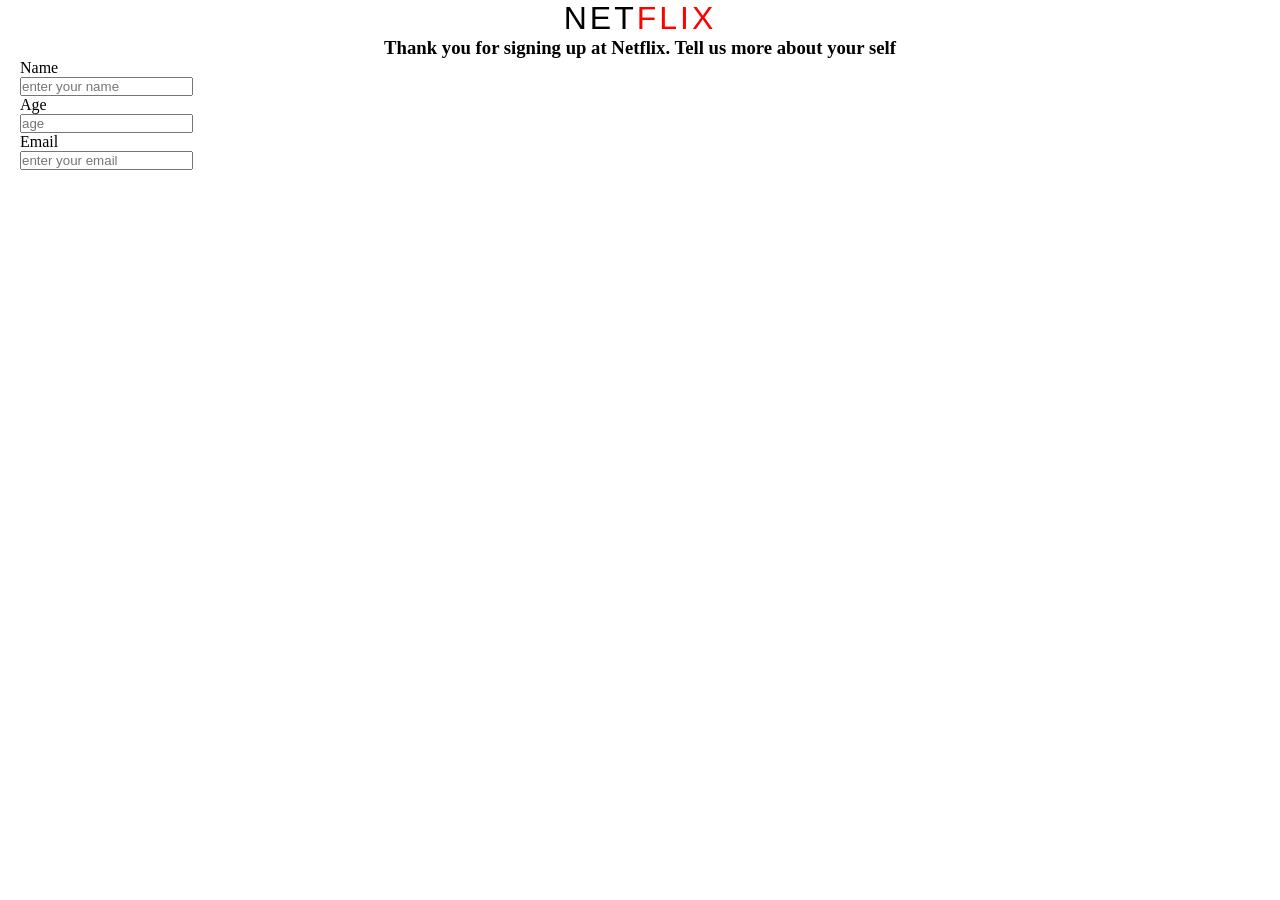
==== index.html @ d2712446 "goes on" ====
<!DOCTYPE html>
<html lang="en">
<head>
    <meta charset="UTF-8">
    <meta name="viewport" content="width=device-width, initial-scale=1.0">
    <link rel="stylesheet" href="style.css">
    <title>Survey Form</title>
</head>
<body>
    <div class="container">
        <header>
            <h1 id="title">NET<span>FLIX</span></h1>
            <h3 id="description">Thank you for signing up at Netflix. Tell us more about your self</h3>
        </header>
        <div class="survey_form">
            <form action="result.html"></form>
            <div class="input-box">
                <label for="name">Name</label>
                <br>
                <input type="text" name="Name" placeholder="enter your name" id="name">
            </div>

            <div class="input-box">
                <label for="age">Age</label>
                <br>
                <input type="number" name="Age" placeholder="age" id="age">
            </div>

            <div class="input-box">
                <label for="email">Email</label>
                <br>
                <input type="email" name="Email" placeholder="enter your email" id="email">
            </div>

        </div>

    </div>
    
</body>
</html>
---- style.css ----
@import url('https://fonts.googleapis.com/css2?family=Bowlby+One+SC&display=swap')url('https://fonts.googleapis.com/css2?family=Sorts+Mill+Goudy:ital@0;1&display=swap');

*{
    margin: 0;
    padding: 0;
    box-sizing: border-box;
}

body{
    background-color: url(image/background_image (1).jpg);
    
}

.container{
    background-color: rgba(red, green, blue, alpha);
    max-width: 1240px;

    margin: auto;
}

header{
    text-align: center;
}

#title{
    font-family: "Bowlby One SC", sans-serif;
    font-weight: 400;
    letter-spacing: 3px;
}

span{
    color: red;
}

#description{
    font-family: "Sorts Mill Goudy", serif;
    font-weight: 700;
}
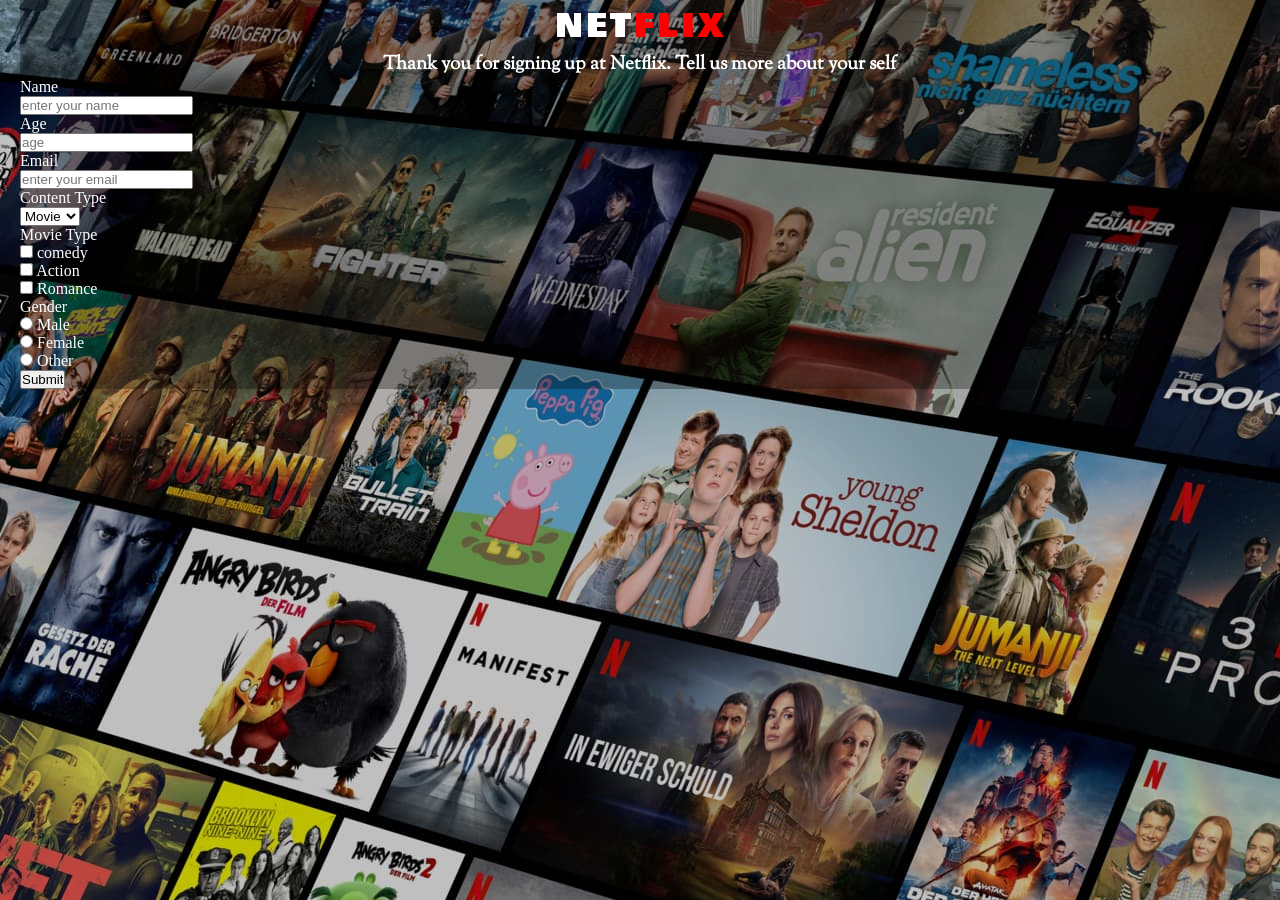
==== commit 8a002c8c: "add submit" ====
--- a/index.html
+++ b/index.html
@@ -13,7 +13,7 @@
             <h3 id="description">Thank you for signing up at Netflix. Tell us more about your self</h3>
         </header>
         <div class="survey_form">
-            <form action="result.html"></form>
+            <form action="result.html">
             <div class="input-box">
                 <label for="name">Name</label>
                 <br>
@@ -32,6 +32,49 @@
                 <input type="email" name="Email" placeholder="enter your email" id="email">
             </div>
 
+            <div class="input-box">
+                <label for="content">Content Type</label>
+                <br>
+                <select name="Content" id="content">
+                    <option value="Movie">Movie</option>
+                    <option value="Series">Series</option>
+                </select>
+            </div>
+
+            <div class="input-box">
+                <label for="">Movie Type</label>
+                <br>
+                
+                <input type="checkbox" name="Movie Type1" id="comedy" value="comedy">
+                <label for="comedy">comedy</label>
+                <br>
+
+                <input type="checkbox" name="Movie Type2" id="action" value="action">
+                <label for="action">Action</label>
+                <br>
+
+                <input type="checkbox" name="Movie Type3" id="romance" value="romance">
+                <label for="romance">Romance</label>
+            </div>
+
+            <div class="input-box">
+                <label for="">Gender</label>
+                <br>
+
+                <input type="radio" name="gender" id="male" value="Male">
+                <label for="male">Male</label>
+                <br>
+                <input type="radio" name="gender" id="female" value="Female">
+                <label for="female">Female</label>
+                <br>
+                <input type="radio" name="gender" id="other" value="Other">
+                <label for="other">Other</label>
+            </div>
+
+            <input type="submit" value="Submit">
+
+        </form>
+
         </div>
 
     </div>
--- a/style.css
+++ b/style.css
@@ -1,35 +1,35 @@
-@import url('https://fonts.googleapis.com/css2?family=Bowlby+One+SC&display=swap')url('https://fonts.googleapis.com/css2?family=Sorts+Mill+Goudy:ital@0;1&display=swap');
+@import url('https://fonts.googleapis.com/css2?family=Bowlby+One&family=Sorts+Mill+Goudy:ital@0;1&display=swap');
+
 
 *{
-    margin: 0;
-    padding: 0;
+    margin:0;
+    padding:0;
     box-sizing: border-box;
 }
 
 body{
-    background-color: url(image/background_image (1).jpg);
-    
+    background-image: url(./images/background_image\ \(1\).jpg);
+    color:white;
 }
 
 .container{
-    background-color: rgba(red, green, blue, alpha);
+    background-color: rgba(0, 0, 0,0.3);
     max-width: 1240px;
-
-    margin: auto;
+    
+    margin:auto;
 }
-
 header{
     text-align: center;
 }
 
 #title{
-    font-family: "Bowlby One SC", sans-serif;
+    font-family: "Bowlby One", sans-serif;
     font-weight: 400;
     letter-spacing: 3px;
 }
 
 span{
-    color: red;
+    color:red;
 }
 
 #description{
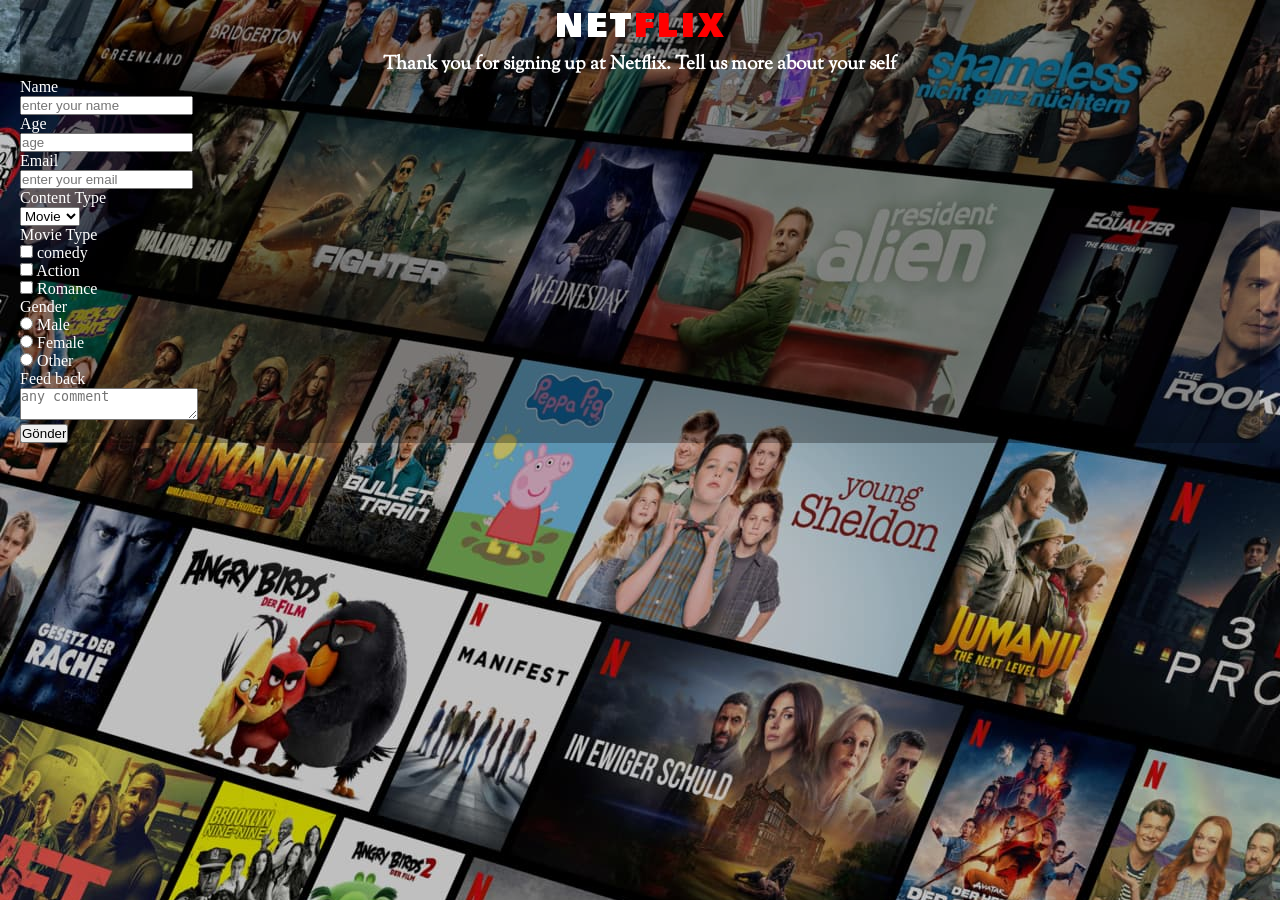
==== commit d7723a63: "add form" ====
--- a/index.html
+++ b/index.html
@@ -71,7 +71,14 @@
                 <label for="other">Other</label>
             </div>
 
-            <input type="submit" value="Submit">
+            <div class="input-box">
+                <label for="feedback">Feed back</label>
+                <br>
+                <textarea name="Feedback" id="feedback" placeholder="any comment"></textarea>
+            </div>
+            <div class="form_submit">
+                <input type="submit" value="Gönder" class="form-button">
+            </div>
 
         </form>
 
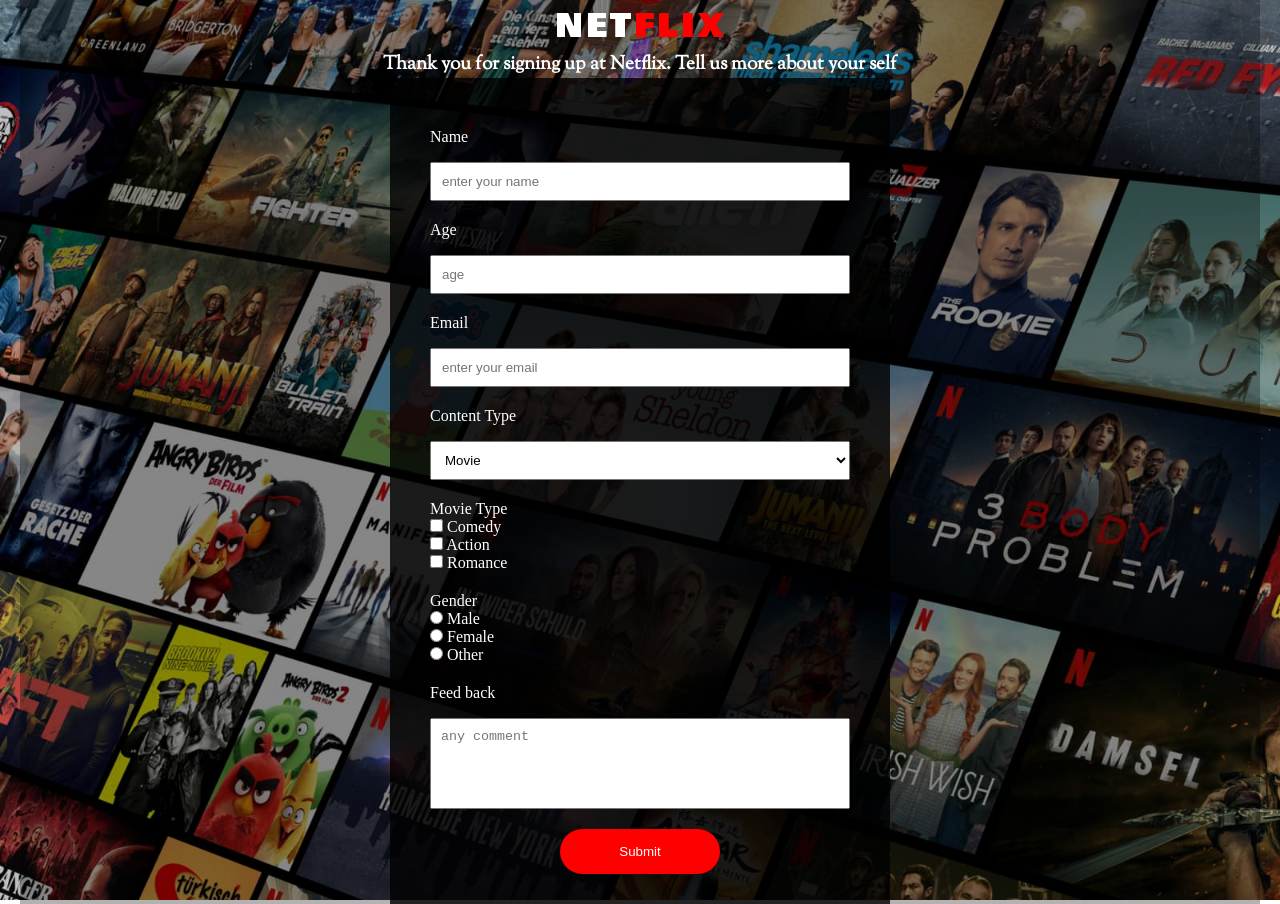
==== commit e4c1071e: "add commit" ====
--- a/index.html
+++ b/index.html
@@ -1,90 +1,117 @@
 <!DOCTYPE html>
 <html lang="en">
-<head>
-    <meta charset="UTF-8">
-    <meta name="viewport" content="width=device-width, initial-scale=1.0">
-    <link rel="stylesheet" href="style.css">
+  <head>
+    <meta charset="UTF-8" />
+    <meta name="viewport" content="width=device-width, initial-scale=1.0" />
+    <link rel="stylesheet" href="style.css" />
     <title>Survey Form</title>
-</head>
-<body>
+  </head>
+  <body>
     <div class="container">
-        <header>
-            <h1 id="title">NET<span>FLIX</span></h1>
-            <h3 id="description">Thank you for signing up at Netflix. Tell us more about your self</h3>
-        </header>
-        <div class="survey_form">
-            <form action="result.html">
-            <div class="input-box">
-                <label for="name">Name</label>
-                <br>
-                <input type="text" name="Name" placeholder="enter your name" id="name">
-            </div>
+      <header>
+        <h1 id="title">NET<span>FLIX</span></h1>
+        <h3 id="description">
+          Thank you for signing up at Netflix. Tell us more about your self
+        </h3>
+      </header>
+      <div class="survey_form">
+        <form action="result.html">
+          <div class="input-box">
+            <label for="name">Name</label>
+            <br />
+            <input
+              type="text"
+              name="Name"
+              placeholder="enter your name"
+              id="name" required
+            />
+          </div>
 
-            <div class="input-box">
-                <label for="age">Age</label>
-                <br>
-                <input type="number" name="Age" placeholder="age" id="age">
-            </div>
+          <div class="input-box">
+            <label for="age">Age</label>
+            <br />
+            <input type="number" name="Age" placeholder="age" id="age" required />
+          </div>
 
-            <div class="input-box">
-                <label for="email">Email</label>
-                <br>
-                <input type="email" name="Email" placeholder="enter your email" id="email">
-            </div>
+          <div class="input-box">
+            <label for="email">Email</label>
+            <br />
+            <input
+              type="email"
+              name="Email"
+              placeholder="enter your email"
+              id="email" required
+            />
+          </div>
 
-            <div class="input-box">
-                <label for="content">Content Type</label>
-                <br>
-                <select name="Content" id="content">
-                    <option value="Movie">Movie</option>
-                    <option value="Series">Series</option>
-                </select>
-            </div>
+          <div class="input-box">
+            <label for="content">Content Type</label>
+            <br />
+            <select name="Content" id="content">
+              <option value="Movie">Movie</option>
+              <option value="Series">Series</option>
+            </select>
+          </div>
 
-            <div class="input-box">
-                <label for="">Movie Type</label>
-                <br>
-                
-                <input type="checkbox" name="Movie Type1" id="comedy" value="comedy">
-                <label for="comedy">comedy</label>
-                <br>
+          <div class="input-box">
+            <label for="">Movie Type</label>
+            <br />
 
-                <input type="checkbox" name="Movie Type2" id="action" value="action">
-                <label for="action">Action</label>
-                <br>
+            <input
+              type="checkbox"
+              name="Movie Type1"
+              id="comedy"
+              value="comedy"
+            />
+            <label for="comedy">Comedy</label>
+            <br />
 
-                <input type="checkbox" name="Movie Type3" id="romance" value="romance">
-                <label for="romance">Romance</label>
-            </div>
+            <input
+              type="checkbox"
+              name="Movie Type2"
+              id="action"
+              value="action"
+            />
+            <label for="action">Action</label>
+            <br />
 
-            <div class="input-box">
-                <label for="">Gender</label>
-                <br>
+            <input
+              type="checkbox"
+              name="Movie Type3"
+              id="romance"
+              value="romance"
+            />
+            <label for="romance">Romance</label>
+          </div>
 
-                <input type="radio" name="gender" id="male" value="Male">
-                <label for="male">Male</label>
-                <br>
-                <input type="radio" name="gender" id="female" value="Female">
-                <label for="female">Female</label>
-                <br>
-                <input type="radio" name="gender" id="other" value="Other">
-                <label for="other">Other</label>
-            </div>
+          <div class="input-box">
+            <label for="">Gender</label>
+            <br />
 
-            <div class="input-box">
-                <label for="feedback">Feed back</label>
-                <br>
-                <textarea name="Feedback" id="feedback" placeholder="any comment"></textarea>
-            </div>
-            <div class="form_submit">
-                <input type="submit" value="Gönder" class="form-button">
-            </div>
+            <input type="radio" name="gender" id="male" value="Male" />
+            <label for="male">Male</label>
+            <br />
+            <input type="radio" name="gender" id="female" value="Female" />
+            <label for="female">Female</label>
+            <br />
+            <input type="radio" name="gender" id="other" value="Other" />
+            <label for="other">Other</label>
+          </div>
 
+          <div class="input-box">
+            <label for="feedback">Feed back</label>
+            <br />
+            <textarea
+              name="Feedback"
+              id="feedback"
+              placeholder="any comment"
+            ></textarea>
+          </div>
+          <div class="form_submit">
+            <input type="submit" value="Submit" class="form-button" />
+          </div>
         </form>
-
-        </div>
-
+      </div>
     </div>
-    
-</body>
-</html>+  </body>
+</html>
--- a/style.css
+++ b/style.css
@@ -9,6 +9,9 @@
 
 body{
     background-image: url(./images/background_image\ \(1\).jpg);
+    background-repeat: no-repeat;
+    background-size: cover;
+    height: 100vh;
     color:white;
 }
 
@@ -35,4 +38,46 @@
 #description{
     font-family: "Sorts Mill Goudy", serif;
     font-weight: 700;
+}
+
+.survey_form{
+    width: 500px;
+    background-color: rgba(0, 0, 0, 0.8);
+    margin: auto;
+    padding: 30px 40px;
+}
+
+#name,#age,#email,#content,#feedback{
+    width: 100%;
+    padding: 10px;
+    margin-top: 16px;
+}
+
+.input-box{
+    margin-top: 20px;
+}
+
+textarea{
+    resize: none;
+    height: 91.46px;
+}
+
+.form_submit{
+    text-align: center;
+    margin-top: 16px;
+}
+
+.form-button{
+    width: 160px;
+    height: 45px;
+    border-radius: 50px;
+    border: none;
+    background-color: red;
+    color: white;
+    font-family: "Roboto", sans-serif;
+}
+
+.form-button:hover{
+    color: red;
+    background-color: red;
 }
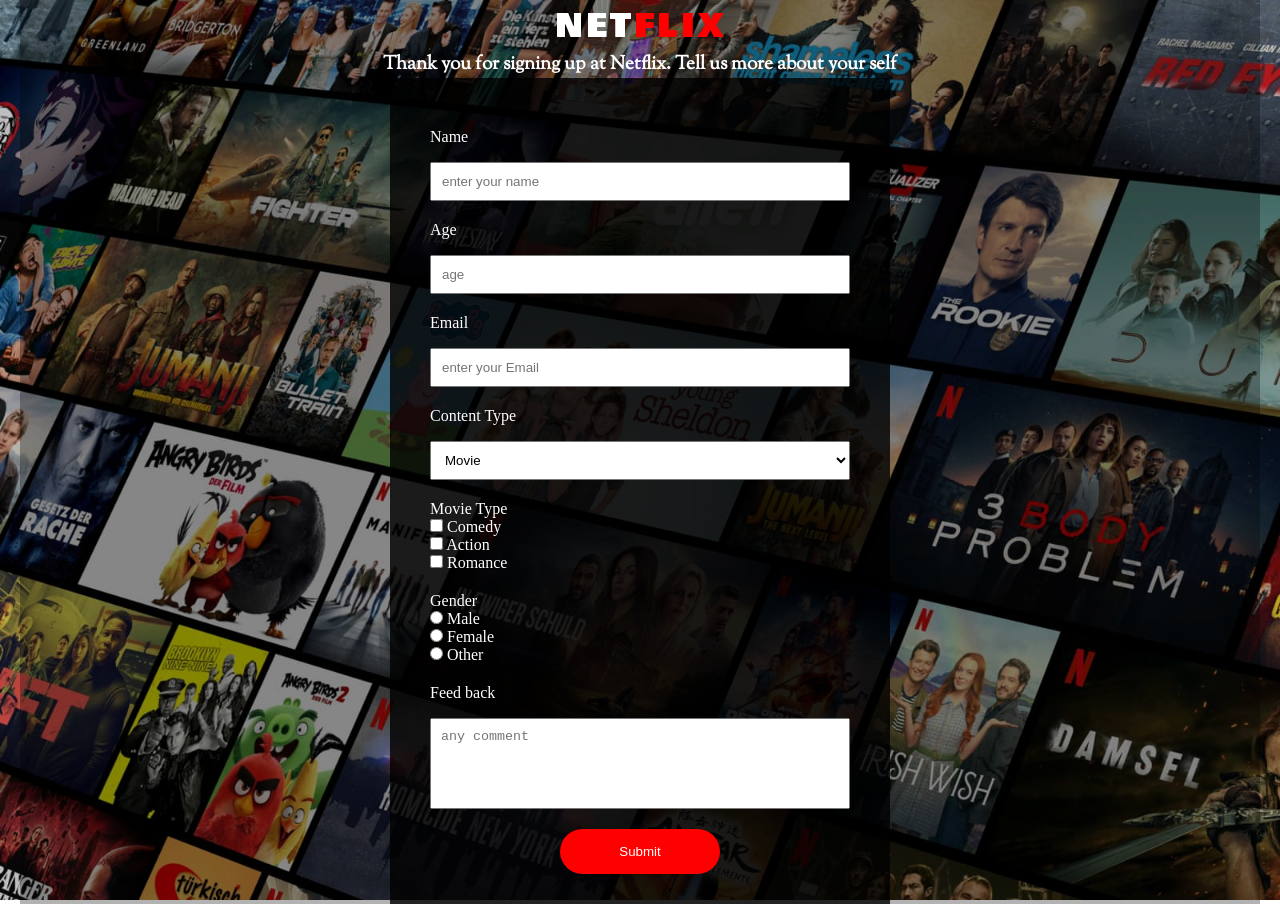
==== commit a4250092: "regulated-commit" ====
--- a/index.html
+++ b/index.html
@@ -3,8 +3,8 @@
   <head>
     <meta charset="UTF-8" />
     <meta name="viewport" content="width=device-width, initial-scale=1.0" />
-    <link rel="stylesheet" href="style.css" />
     <title>Survey Form</title>
+    <link rel="stylesheet" href="./style.css" />
   </head>
   <body>
     <div class="container">
@@ -16,6 +16,7 @@
       </header>
       <div class="survey_form">
         <form action="result.html">
+          <!-- ---------------------------NAME--------------------------------- -->
           <div class="input-box">
             <label for="name">Name</label>
             <br />
@@ -23,27 +24,38 @@
               type="text"
               name="Name"
               placeholder="enter your name"
-              id="name" required
+              id="name"
+              required
             />
           </div>
 
+          <!-- ---------------------------AGE----------------------------------- -->
           <div class="input-box">
             <label for="age">Age</label>
             <br />
-            <input type="number" name="Age" placeholder="age" id="age" required />
+            <input
+              type="number"
+              name="Age"
+              placeholder="age"
+              id="age"
+              required
+            />
           </div>
 
+          <!-- ---------------------------EMAIL-------------------------------- -->
           <div class="input-box">
             <label for="email">Email</label>
             <br />
             <input
               type="email"
               name="Email"
-              placeholder="enter your email"
-              id="email" required
+              placeholder="enter your Email"
+              id="email"
+              required
             />
           </div>
 
+          <!-- -----------------------CONTENT------------------------------- -->
           <div class="input-box">
             <label for="content">Content Type</label>
             <br />
@@ -53,51 +65,57 @@
             </select>
           </div>
 
+          <!-- -------------------------MOVIE TYPE--------------------------- -->
           <div class="input-box">
             <label for="">Movie Type</label>
             <br />
-
+            <!-- ----------------------------------------------------------------------- -->
             <input
               type="checkbox"
-              name="Movie Type1"
+              name="Movie Type"
               id="comedy"
               value="comedy"
             />
             <label for="comedy">Comedy</label>
             <br />
-
+            <!-- ----------------------------------------------------------------------- -->
             <input
               type="checkbox"
-              name="Movie Type2"
+              name="Movie Type"
               id="action"
               value="action"
             />
             <label for="action">Action</label>
             <br />
-
+            <!-- ----------------------------------------------------------------------- -->
             <input
               type="checkbox"
-              name="Movie Type3"
+              name="Movie Type"
               id="romance"
               value="romance"
             />
             <label for="romance">Romance</label>
           </div>
 
+           <!-- ------------------------GENDER----------------------------- -->
+
           <div class="input-box">
             <label for="">Gender</label>
             <br />
-
+            <!-- ----------------------------------------------------------------------- -->
             <input type="radio" name="gender" id="male" value="Male" />
             <label for="male">Male</label>
             <br />
+            <!-- ----------------------------------------------------------------------- -->
             <input type="radio" name="gender" id="female" value="Female" />
             <label for="female">Female</label>
             <br />
+            <!-- ----------------------------------------------------------------------- -->
             <input type="radio" name="gender" id="other" value="Other" />
             <label for="other">Other</label>
           </div>
 
+          <!-- -------------------------------COMMENT---------------------- -->
           <div class="input-box">
             <label for="feedback">Feed back</label>
             <br />
@@ -107,9 +125,12 @@
               placeholder="any comment"
             ></textarea>
           </div>
+
+          <!-- --------------------------SUBMIT---------------------------------- -->
           <div class="form_submit">
             <input type="submit" value="Submit" class="form-button" />
           </div>
+          <!-- ----------------------------------------------------------------------- -->
         </form>
       </div>
     </div>
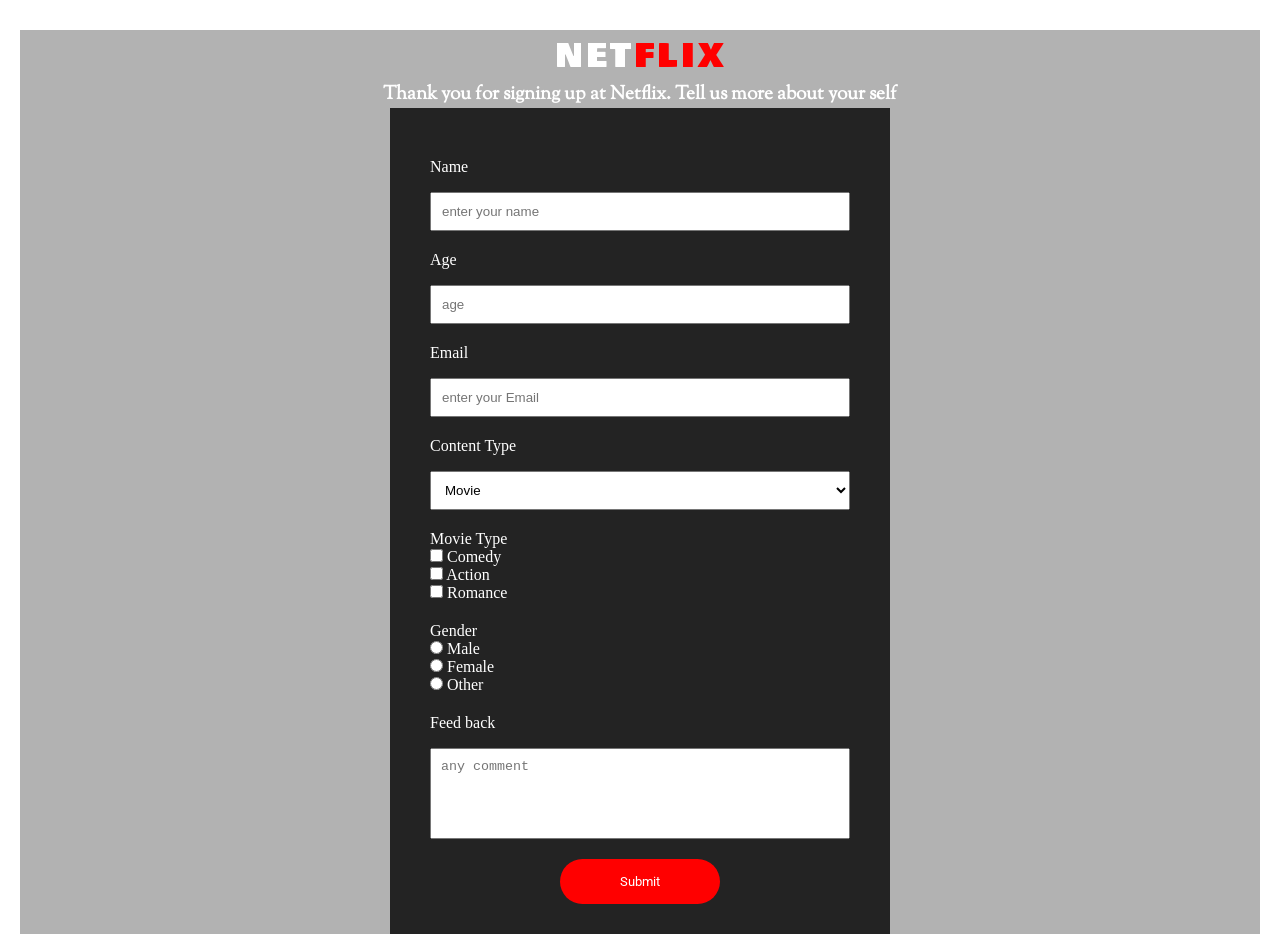
==== commit 967f8287: "letzte commit" ====
--- a/index.html
+++ b/index.html
@@ -28,7 +28,6 @@
               required
             />
           </div>
-
           <!-- ---------------------------AGE----------------------------------- -->
           <div class="input-box">
             <label for="age">Age</label>
@@ -97,7 +96,7 @@
             <label for="romance">Romance</label>
           </div>
 
-           <!-- ------------------------GENDER----------------------------- -->
+          <!-- ------------------------GENDER----------------------------- -->
 
           <div class="input-box">
             <label for="">Gender</label>
--- a/style.css
+++ b/style.css
@@ -1,83 +1,87 @@
-@import url('https://fonts.googleapis.com/css2?family=Bowlby+One&family=Sorts+Mill+Goudy:ital@0;1&display=swap');
+@import url("https://fonts.googleapis.com/css2?family=Bowlby+One&family=Roboto:ital,wght@0,100;0,300;0,400;0,500;0,700;0,900;1,100;1,300;1,400;1,500;1,700;1,900&family=Sorts+Mill+Goudy:ital@0;1&display=swap");
 
-
-*{
-    margin:0;
-    padding:0;
-    box-sizing: border-box;
+* {
+  margin: 0;
+  padding: 0;
+  box-sizing: border-box;
 }
 
-body{
-    background-image: url(./images/background_image\ \(1\).jpg);
-    background-repeat: no-repeat;
-    background-size: cover;
-    height: 100vh;
-    color:white;
+body {
+  background-image: url(./images/background_image\\(1\).jpg);
+  background-repeat: no-repeat;
+  background-size: cover;
+  height: 100vh;
+  color: white;
 }
 
-.container{
-    background-color: rgba(0, 0, 0,0.3);
-    max-width: 1240px;
-    
-    margin:auto;
+.container {
+  background-color: rgba(0, 0, 0, 0.3);
+  max-width: 1240px;
+
+  margin: auto;
+  margin-top: 30px;
 }
-header{
-    text-align: center;
+header {
+  text-align: center;
 }
 
-#title{
-    font-family: "Bowlby One", sans-serif;
-    font-weight: 400;
-    letter-spacing: 3px;
+#title {
+  font-family: "Bowlby One", sans-serif;
+  font-weight: 400;
+  letter-spacing: 3px;
 }
 
-span{
-    color:red;
+span {
+  color: red;
 }
 
-#description{
-    font-family: "Sorts Mill Goudy", serif;
-    font-weight: 700;
+#description {
+  font-family: "Sorts Mill Goudy", serif;
+  font-weight: 700;
 }
 
-.survey_form{
-    width: 500px;
-    background-color: rgba(0, 0, 0, 0.8);
-    margin: auto;
-    padding: 30px 40px;
+.survey_form {
+  width: 500px;
+  background-color: rgba(0, 0, 0, 0.8);
+  margin: auto;
+  padding: 30px 40px;
 }
 
-#name,#age,#email,#content,#feedback{
-    width: 100%;
-    padding: 10px;
-    margin-top: 16px;
+#name,
+#age,
+#email,
+#content,
+#feedback {
+  width: 100%;
+  padding: 10px;
+  margin-top: 16px;
 }
 
-.input-box{
-    margin-top: 20px;
+.input-box {
+  margin-top: 20px;
 }
 
-textarea{
-    resize: none;
-    height: 91.46px;
+textarea {
+  resize: none;
+  height: 91.46px;
 }
 
-.form_submit{
-    text-align: center;
-    margin-top: 16px;
+.form_submit {
+  text-align: center;
+  margin-top: 16px;
 }
 
-.form-button{
-    width: 160px;
-    height: 45px;
-    border-radius: 50px;
-    border: none;
-    background-color: red;
-    color: white;
-    font-family: "Roboto", sans-serif;
+.form-button {
+  width: 160px;
+  height: 45px;
+  border-radius: 50px;
+  border: none;
+  background-color: red;
+  color: white;
+  font-family: "Roboto", sans-serif;
 }
 
-.form-button:hover{
-    color: red;
-    background-color: red;
-}+.form-button:hover {
+  color: red;
+  background-color: red;
+}
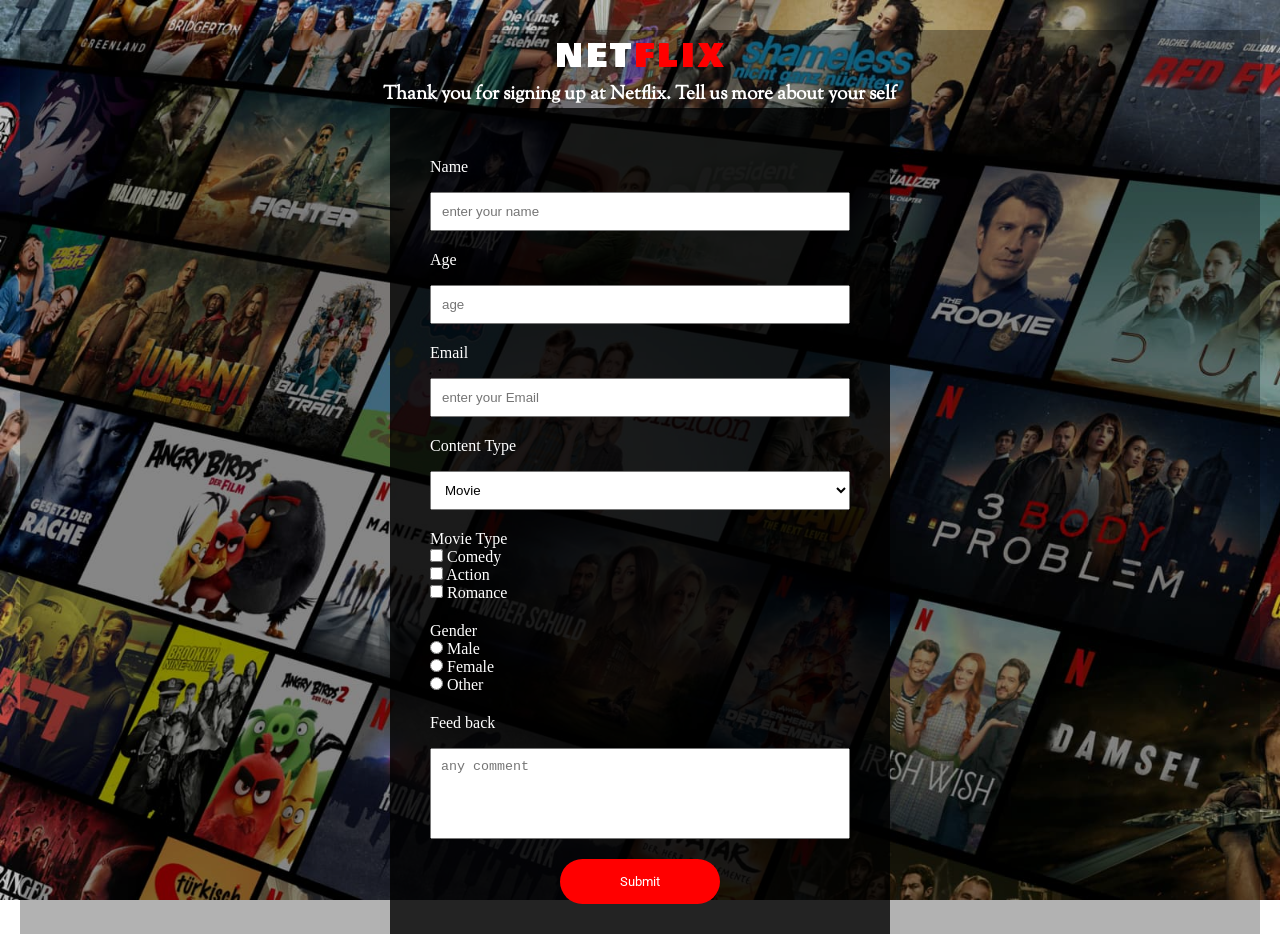
==== commit 4a6eeaeb: "last commit" ====
--- a/index.html
+++ b/index.html
@@ -1,137 +1,103 @@
 <!DOCTYPE html>
 <html lang="en">
-  <head>
+
+<head>
     <meta charset="UTF-8" />
     <meta name="viewport" content="width=device-width, initial-scale=1.0" />
     <title>Survey Form</title>
     <link rel="stylesheet" href="./style.css" />
-  </head>
-  <body>
+</head>
+
+<body>
     <div class="container">
-      <header>
-        <h1 id="title">NET<span>FLIX</span></h1>
-        <h3 id="description">
-          Thank you for signing up at Netflix. Tell us more about your self
-        </h3>
-      </header>
-      <div class="survey_form">
-        <form action="result.html">
-          <!-- ---------------------------NAME--------------------------------- -->
-          <div class="input-box">
-            <label for="name">Name</label>
-            <br />
-            <input
-              type="text"
-              name="Name"
-              placeholder="enter your name"
-              id="name"
-              required
-            />
-          </div>
-          <!-- ---------------------------AGE----------------------------------- -->
-          <div class="input-box">
-            <label for="age">Age</label>
-            <br />
-            <input
-              type="number"
-              name="Age"
-              placeholder="age"
-              id="age"
-              required
-            />
-          </div>
+        <header>
+            <h1 id="title">NET<span>FLIX</span></h1>
+            <h3 id="description">
+                Thank you for signing up at Netflix. Tell us more about your self
+            </h3>
+        </header>
+        <div class="survey_form">
+            <form action="result.html">
+                <!-- ---------------------------NAME--------------------------------- -->
+                <div class="input-box">
+                    <label for="name">Name</label>
+                    <br />
+                    <input type="text" name="Name" placeholder="enter your name" id="name" required />
+                </div>
+                <!-- ---------------------------AGE----------------------------------- -->
+                <div class="input-box">
+                    <label for="age">Age</label>
+                    <br />
+                    <input type="number" name="Age" placeholder="age" id="age" required />
+                </div>
 
-          <!-- ---------------------------EMAIL-------------------------------- -->
-          <div class="input-box">
-            <label for="email">Email</label>
-            <br />
-            <input
-              type="email"
-              name="Email"
-              placeholder="enter your Email"
-              id="email"
-              required
-            />
-          </div>
+                <!-- ---------------------------EMAIL-------------------------------- -->
+                <div class="input-box">
+                    <label for="email">Email</label>
+                    <br />
+                    <input type="email" name="Email" placeholder="enter your Email" id="email" required />
+                </div>
 
-          <!-- -----------------------CONTENT------------------------------- -->
-          <div class="input-box">
-            <label for="content">Content Type</label>
-            <br />
-            <select name="Content" id="content">
-              <option value="Movie">Movie</option>
-              <option value="Series">Series</option>
-            </select>
-          </div>
+                <!-- -----------------------CONTENT------------------------------- -->
+                <div class="input-box">
+                    <label for="content">Content Type</label>
+                    <br />
+                    <select name="Content" id="content">
+                        <option value="Movie">Movie</option>
+                        <option value="Series">Series</option>
+                    </select>
+                </div>
 
-          <!-- -------------------------MOVIE TYPE--------------------------- -->
-          <div class="input-box">
-            <label for="">Movie Type</label>
-            <br />
-            <!-- ----------------------------------------------------------------------- -->
-            <input
-              type="checkbox"
-              name="Movie Type"
-              id="comedy"
-              value="comedy"
-            />
-            <label for="comedy">Comedy</label>
-            <br />
-            <!-- ----------------------------------------------------------------------- -->
-            <input
-              type="checkbox"
-              name="Movie Type"
-              id="action"
-              value="action"
-            />
-            <label for="action">Action</label>
-            <br />
-            <!-- ----------------------------------------------------------------------- -->
-            <input
-              type="checkbox"
-              name="Movie Type"
-              id="romance"
-              value="romance"
-            />
-            <label for="romance">Romance</label>
-          </div>
+                <!-- -------------------------MOVIE TYPE--------------------------- -->
+                <div class="input-box">
+                    <label for="">Movie Type</label>
+                    <br />
+                    <!-- ----------------------------------------------------------------------- -->
+                    <input type="checkbox" name="Movie Type" id="comedy" value="comedy" />
+                    <label for="comedy">Comedy</label>
+                    <br />
+                    <!-- ----------------------------------------------------------------------- -->
+                    <input type="checkbox" name="Movie Type" id="action" value="action" />
+                    <label for="action">Action</label>
+                    <br />
+                    <!-- ----------------------------------------------------------------------- -->
+                    <input type="checkbox" name="Movie Type" id="romance" value="romance" />
+                    <label for="romance">Romance</label>
+                </div>
 
-          <!-- ------------------------GENDER----------------------------- -->
+                <!-- ------------------------GENDER----------------------------- -->
 
-          <div class="input-box">
-            <label for="">Gender</label>
-            <br />
-            <!-- ----------------------------------------------------------------------- -->
-            <input type="radio" name="gender" id="male" value="Male" />
-            <label for="male">Male</label>
-            <br />
-            <!-- ----------------------------------------------------------------------- -->
-            <input type="radio" name="gender" id="female" value="Female" />
-            <label for="female">Female</label>
-            <br />
-            <!-- ----------------------------------------------------------------------- -->
-            <input type="radio" name="gender" id="other" value="Other" />
-            <label for="other">Other</label>
-          </div>
+                <div class="input-box">
+                    <label for="">Gender</label>
+                    <br />
+                    <!-- ----------------------------------------------------------------------- -->
+                    <input type="radio" name="gender" id="male" value="Male" />
+                    <label for="male">Male</label>
+                    <br />
+                    <!-- ----------------------------------------------------------------------- -->
+                    <input type="radio" name="gender" id="female" value="Female" />
+                    <label for="female">Female</label>
+                    <br />
+                    <!-- ----------------------------------------------------------------------- -->
+                    <input type="radio" name="gender" id="other" value="Other" />
+                    <label for="other">Other</label>
+                </div>
 
-          <!-- -------------------------------COMMENT---------------------- -->
-          <div class="input-box">
-            <label for="feedback">Feed back</label>
-            <br />
-            <textarea
-              name="Feedback"
-              id="feedback"
-              placeholder="any comment"
-            ></textarea>
-          </div>
+                <!-- -------------------------------COMMENT---------------------- -->
+                <div class="input-box">
+                    <label for="feedback">Feed back</label>
+                    <br />
+                    <textarea name="Feedback" id="feedback" placeholder="any comment"></textarea>
+                </div>
 
-          <!-- --------------------------SUBMIT---------------------------------- -->
-          <div class="form_submit">
-            <input type="submit" value="Submit" class="form-button" />
-          </div>
-          <!-- ----------------------------------------------------------------------- -->
-        </form>
-      </div>
+                <!-- --------------------------SUBMIT---------------------------------- -->
+                <div class="form_submit">
+                    <input type="submit" value="Submit" class="form-button" />
+                </div>
+                <!-- ----------------------------------------------------------------------- -->
+            </form>
+        </div>
     </div>
-  </body>
-</html>
+</body>
+
+</html>
--- a/style.css
+++ b/style.css
@@ -1,50 +1,52 @@
 @import url("https://fonts.googleapis.com/css2?family=Bowlby+One&family=Roboto:ital,wght@0,100;0,300;0,400;0,500;0,700;0,900;1,100;1,300;1,400;1,500;1,700;1,900&family=Sorts+Mill+Goudy:ital@0;1&display=swap");
 
 * {
-  margin: 0;
-  padding: 0;
-  box-sizing: border-box;
+    margin: 0;
+    padding: 0;
+    box-sizing: border-box;
 }
 
 body {
-  background-image: url(./images/background_image\\(1\).jpg);
-  background-repeat: no-repeat;
-  background-size: cover;
-  height: 100vh;
-  color: white;
+    background-image: url(./images/background_image\ \(1\).jpg);
+    background-repeat: no-repeat;
+    background-size: cover;
+    background-attachment: fixed;
+    height: 100vh;
+    color: white;
 }
 
 .container {
-  background-color: rgba(0, 0, 0, 0.3);
-  max-width: 1240px;
+    background-color: rgba(0, 0, 0, 0.3);
+    max-width: 1240px;
 
-  margin: auto;
-  margin-top: 30px;
+    margin: auto;
+    margin-top: 30px;
 }
+
 header {
-  text-align: center;
+    text-align: center;
 }
 
 #title {
-  font-family: "Bowlby One", sans-serif;
-  font-weight: 400;
-  letter-spacing: 3px;
+    font-family: "Bowlby One", sans-serif;
+    font-weight: 400;
+    letter-spacing: 3px;
 }
 
 span {
-  color: red;
+    color: red;
 }
 
 #description {
-  font-family: "Sorts Mill Goudy", serif;
-  font-weight: 700;
+    font-family: "Sorts Mill Goudy", serif;
+    font-weight: 700;
 }
 
 .survey_form {
-  width: 500px;
-  background-color: rgba(0, 0, 0, 0.8);
-  margin: auto;
-  padding: 30px 40px;
+    width: 500px;
+    background-color: rgba(0, 0, 0, 0.8);
+    margin: auto;
+    padding: 30px 40px;
 }
 
 #name,
@@ -52,36 +54,36 @@
 #email,
 #content,
 #feedback {
-  width: 100%;
-  padding: 10px;
-  margin-top: 16px;
+    width: 100%;
+    padding: 10px;
+    margin-top: 16px;
 }
 
 .input-box {
-  margin-top: 20px;
+    margin-top: 20px;
 }
 
 textarea {
-  resize: none;
-  height: 91.46px;
+    resize: none;
+    height: 91.46px;
 }
 
 .form_submit {
-  text-align: center;
-  margin-top: 16px;
+    text-align: center;
+    margin-top: 16px;
 }
 
 .form-button {
-  width: 160px;
-  height: 45px;
-  border-radius: 50px;
-  border: none;
-  background-color: red;
-  color: white;
-  font-family: "Roboto", sans-serif;
+    width: 160px;
+    height: 45px;
+    border-radius: 50px;
+    border: none;
+    background-color: red;
+    color: white;
+    font-family: "Roboto", sans-serif;
 }
 
 .form-button:hover {
-  color: red;
-  background-color: red;
-}
+    color: red;
+    background-color: red;
+}
